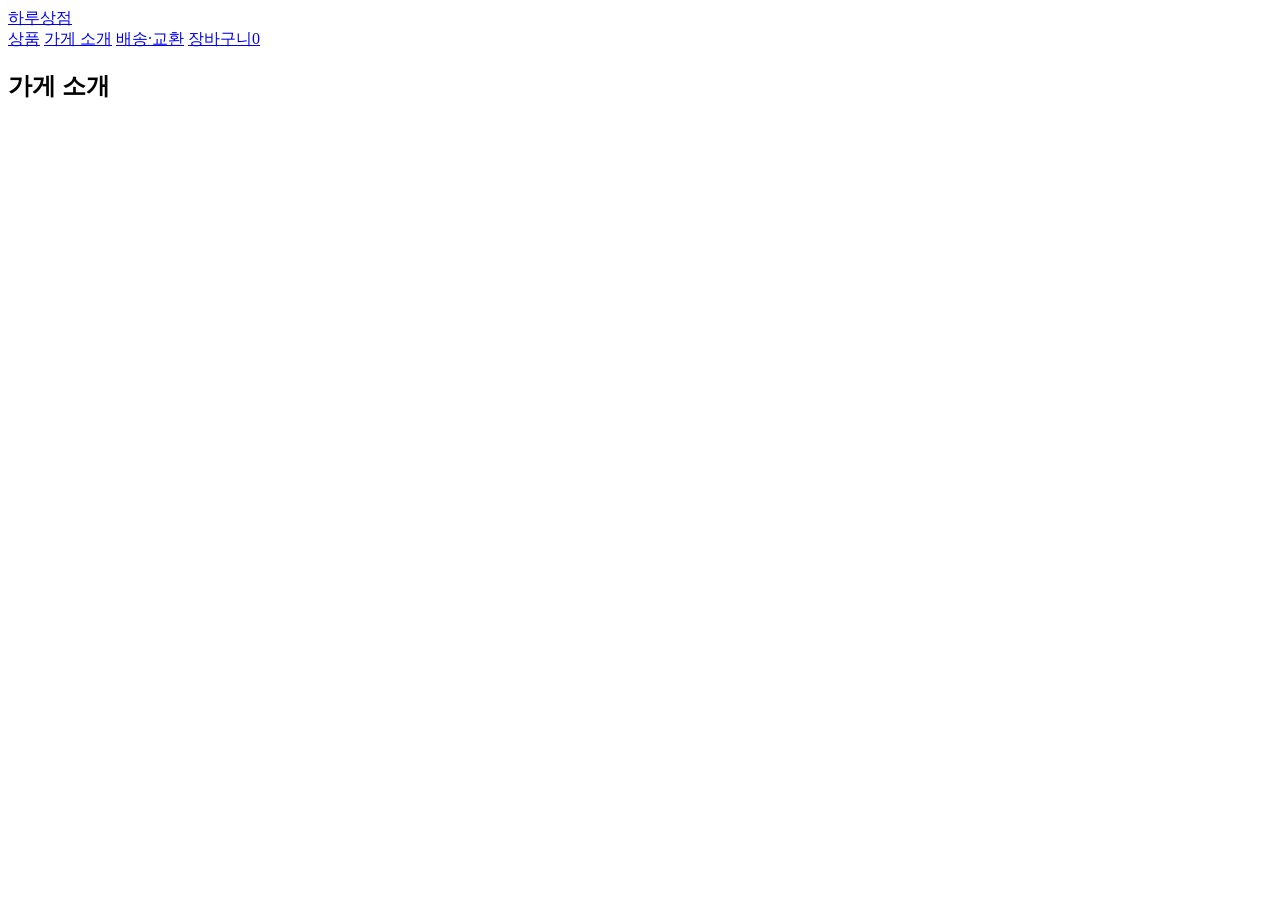
==== about.html @ 3b3f0db3 "add container" ====
<!doctype html>
<html lang="ko">
<head>
<meta charset="utf-8">
<meta name="viewport" content="width=device-width, initial-scale=1">
<title>가게 소개 — 하루상점</title>
<meta name="description" content="어떤 기준으로 물건을 고르는지 적었습니다">
<link rel="stylesheet" href="assets/style.css">

<!-- Google Tag Manager -->
<script>(function(w,d,s,l,i){w[l]=w[l]||[];w[l].push({'gtm.start':
new Date().getTime(),event:'gtm.js'});var f=d.getElementsByTagName(s)[0],
j=d.createElement(s),dl=l!='dataLayer'?'&l='+l:'';j.async=true;j.src=
'https://www.googletagmanager.com/gtm.js?id='+i+dl;f.parentNode.insertBefore(j,f);
})(window,document,'script','dataLayer','GTM-M26J92PP');</script>
<!-- End Google Tag Manager -->

</head>
<body>

<!-- Google Tag Manager (noscript) -->
<noscript><iframe src="https://www.googletagmanager.com/ns.html?id=GTM-M26J92PP"
height="0" width="0" style="display:none;visibility:hidden"></iframe></noscript>
<!-- End Google Tag Manager (noscript) -->

<header class="site"><div class="wrap">
  <a class="brand" href="index.html">하루상점</a>
  <nav class="site">
    <a href="index.html">상품</a>
    <a href="about.html">가게 소개</a>
    <a href="shipping.html">배송·교환</a>
    <a href="cart.html">장바구니<span class="cart-count">0</span></a>
  </nav>
</div></header>

<main><div class="wrap">
  <h2>가게 소개</h2>
  <div class="prose" id="about-body"></div>
</div></main>
<footer class="site"><div class="wrap"></div></footer>
<script src="assets/shop.js"></script>
<script src="assets/app.js"></script>
</body>
</html>
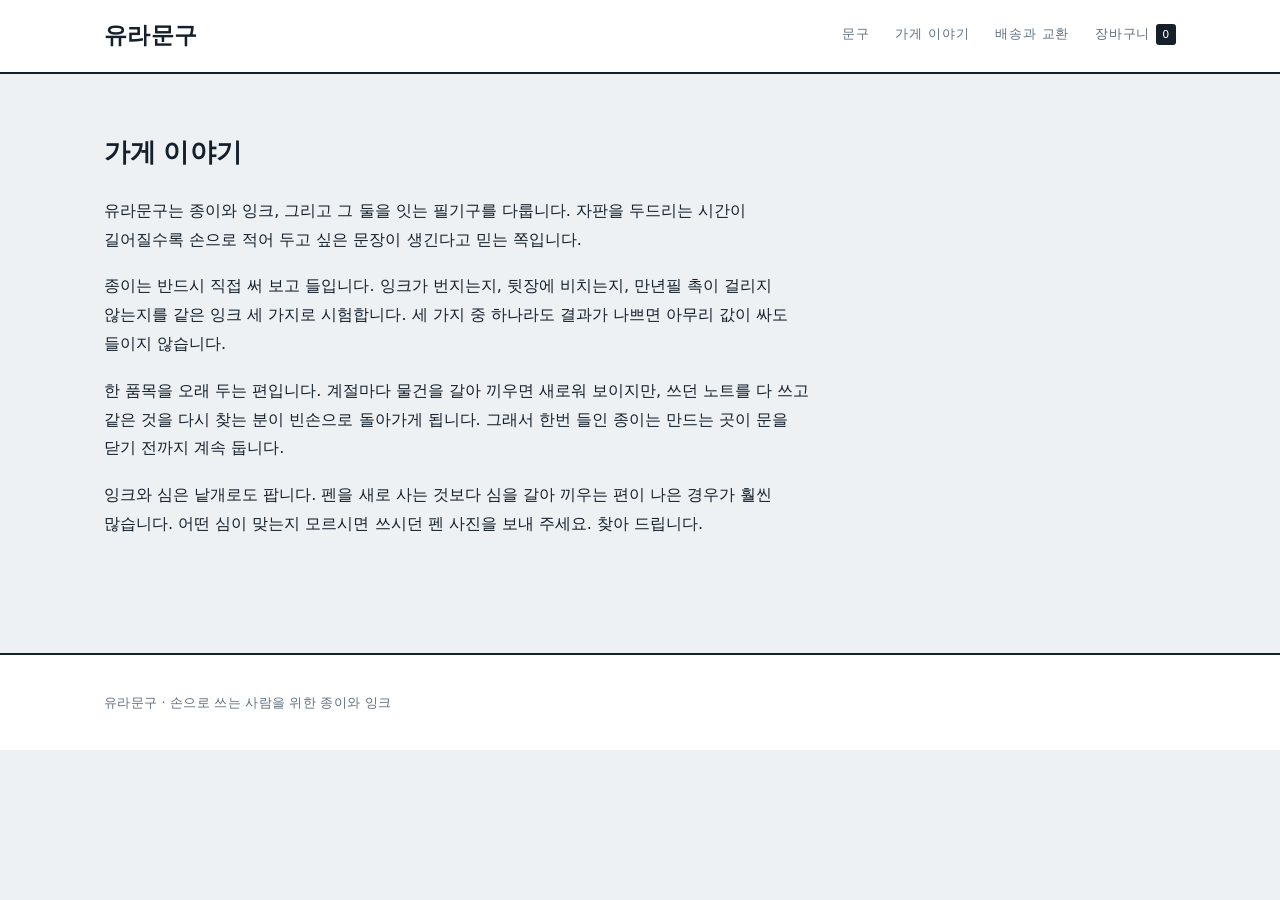
==== commit dc405993: "Rebrand shop to 유라문구 and restyle Replace all copy with a new stationery-shop identity (shop info, si" ====
--- a/about.html
+++ b/about.html
@@ -3,8 +3,8 @@
 <head>
 <meta charset="utf-8">
 <meta name="viewport" content="width=device-width, initial-scale=1">
-<title>가게 소개 — 하루상점</title>
-<meta name="description" content="어떤 기준으로 물건을 고르는지 적었습니다">
+<title>가게 이야기 — 유라문구</title>
+<meta name="description" content="종이와 잉크를 어떻게 골라 들이는지 적어 두었습니다">
 <link rel="stylesheet" href="assets/style.css">
 
 <!-- Google Tag Manager -->
@@ -24,17 +24,17 @@
 <!-- End Google Tag Manager (noscript) -->
 
 <header class="site"><div class="wrap">
-  <a class="brand" href="index.html">하루상점</a>
+  <a class="brand" href="index.html">유라문구</a>
   <nav class="site">
-    <a href="index.html">상품</a>
-    <a href="about.html">가게 소개</a>
-    <a href="shipping.html">배송·교환</a>
+    <a href="index.html">문구</a>
+    <a href="about.html">가게 이야기</a>
+    <a href="shipping.html">배송과 교환</a>
     <a href="cart.html">장바구니<span class="cart-count">0</span></a>
   </nav>
 </div></header>
 
 <main><div class="wrap">
-  <h2>가게 소개</h2>
+  <h2>가게 이야기</h2>
   <div class="prose" id="about-body"></div>
 </div></main>
 <footer class="site"><div class="wrap"></div></footer>
--- a/assets/style.css
+++ b/assets/style.css
@@ -0,0 +1,103 @@
+:root{
+  --ink:#15202b; --sub:#5f6f7e; --line:#dde3e9; --bg:#eef1f4; --card:#fff;
+  --accent:#1f5f56; --accent-ink:#fff;
+  --serif:"Nanum Myeongjo","Noto Serif KR",Georgia,serif;
+  --max:1120px;
+}
+*{box-sizing:border-box}
+body{margin:0;background:var(--bg);color:var(--ink);
+  font-family:"Pretendard","Apple SD Gothic Neo","Malgun Gothic",system-ui,sans-serif;
+  line-height:1.8;-webkit-font-smoothing:antialiased;
+  /* 한글은 단어 중간에서 끊지 않습니다 */
+  word-break:keep-all;overflow-wrap:break-word}
+a{color:inherit}
+.wrap{max-width:var(--max);margin:0 auto;padding:0 24px}
+
+header.site{position:sticky;top:0;z-index:10;background:var(--card);
+  border-bottom:2px solid var(--ink)}
+header.site .wrap{display:flex;align-items:center;gap:20px;height:72px}
+.brand{font-family:var(--serif);font-size:23px;font-weight:700;
+  text-decoration:none;letter-spacing:.02em}
+nav.site{margin-left:auto;display:flex;gap:26px;font-size:13px;letter-spacing:.06em}
+nav.site a{color:var(--sub);text-decoration:none;padding-bottom:3px;
+  border-bottom:2px solid transparent}
+nav.site a:hover{color:var(--accent);border-bottom-color:var(--accent)}
+.cart-count{display:inline-block;min-width:18px;text-align:center;
+  background:var(--ink);color:#fff;border-radius:3px;
+  padding:1px 6px;font-size:11px;margin-left:6px}
+
+.hero{background:var(--card);padding:78px 0 64px;border-bottom:1px solid var(--line)}
+.hero .wrap{border-left:4px solid var(--accent);padding-left:22px}
+.hero h1{font-family:var(--serif);margin:0 0 14px;font-size:42px;
+  line-height:1.3;letter-spacing:.01em}
+.hero p{margin:0;color:var(--sub);font-size:17px}
+
+main{padding:56px 0 96px}
+h2{font-family:var(--serif);font-size:26px;margin:0 0 20px;letter-spacing:.01em}
+.lead{color:var(--sub);margin:0 0 34px}
+
+.grid{display:grid;grid-template-columns:repeat(auto-fill,minmax(260px,1fr));gap:1px;
+  background:var(--line);border:1px solid var(--line)}
+.card{background:var(--card);border:0;border-radius:0;
+  padding:28px 24px 26px;text-decoration:none;display:block;transition:background .15s}
+.card:hover{background:#f7f9fa;transform:none}
+.card .thumb{font-size:34px;line-height:1;margin-bottom:18px;
+  display:flex;align-items:center;justify-content:center;
+  width:64px;height:64px;border-radius:50%;background:#eef2f1}
+.card h3{font-family:var(--serif);margin:0 0 8px;font-size:17px;font-weight:700}
+.card .sum{color:var(--sub);font-size:13.5px;line-height:1.65;margin:0 0 16px;min-height:44px}
+.card .price{font-weight:600;font-size:15px;color:var(--accent);letter-spacing:.02em}
+
+.detail{display:grid;grid-template-columns:260px 1fr;gap:48px;align-items:start}
+.detail .thumb{font-size:96px;text-align:center;background:var(--card);
+  border:1px solid var(--line);border-top:4px solid var(--accent);
+  border-radius:0;padding:48px 0}
+.detail h1{font-family:var(--serif);margin:0 0 10px;font-size:30px;line-height:1.35}
+.detail .price{font-size:19px;font-weight:600;color:var(--accent);
+  margin:0 0 26px;padding-bottom:20px;border-bottom:1px solid var(--line)}
+.detail .body p{margin:0 0 16px}
+
+.btn{display:inline-block;background:var(--accent);color:var(--accent-ink);
+  border:0;border-radius:3px;padding:14px 30px;font-size:14px;font-weight:600;
+  letter-spacing:.04em;cursor:pointer;text-decoration:none;font-family:inherit;
+  transition:background .15s}
+.btn:hover{filter:none;background:#17463f}
+.btn.ghost{background:transparent;color:var(--sub);border:1px solid var(--line);
+  padding:9px 16px;font-size:13px}
+.btn.ghost:hover{background:#fff;color:var(--ink);border-color:var(--ink)}
+
+table.cart{width:100%;border-collapse:collapse;background:var(--card);
+  border:1px solid var(--line);border-radius:0;overflow:hidden}
+table.cart th,table.cart td{padding:16px 18px;border-bottom:1px solid var(--line);text-align:left}
+table.cart th{background:var(--ink);font-size:12px;color:#fff;
+  font-weight:600;letter-spacing:.06em}
+table.cart tr:last-child td{border-bottom:0}
+.total{text-align:right;font-family:var(--serif);font-size:21px;font-weight:700;margin:26px 0 28px}
+
+.prose{max-width:720px}
+.prose p{margin:0 0 18px}
+.empty{color:var(--sub);padding:60px 0;text-align:center;background:var(--card);
+  border:1px dashed var(--line)}
+
+form.pay{background:var(--card);border:1px solid var(--line);
+  border-top:4px solid var(--accent);border-radius:0;padding:30px;max-width:460px}
+form.pay label{display:block;font-size:12px;color:var(--sub);
+  letter-spacing:.06em;margin:0 0 7px}
+form.pay input{width:100%;padding:12px 14px;border:1px solid var(--line);
+  border-radius:3px;margin:0 0 20px;font-size:15px;font-family:inherit;background:#fbfcfd}
+form.pay input:focus{outline:0;border-color:var(--accent);background:#fff}
+
+footer.site{border-top:2px solid var(--ink);background:var(--card);
+  padding:36px 0;color:var(--sub);font-size:13px;letter-spacing:.02em}
+
+@media (max-width:640px){
+  .wrap{padding:0 18px}
+  header.site .wrap{height:62px;gap:12px}
+  nav.site{gap:14px;font-size:12px;letter-spacing:0}
+  .detail{grid-template-columns:1fr;gap:26px}
+  .detail .thumb{font-size:72px;padding:32px 0}
+  .hero{padding:44px 0 36px}
+  .hero h1{font-size:29px}
+  .hero p{font-size:15px}
+  main{padding:40px 0 64px}
+}
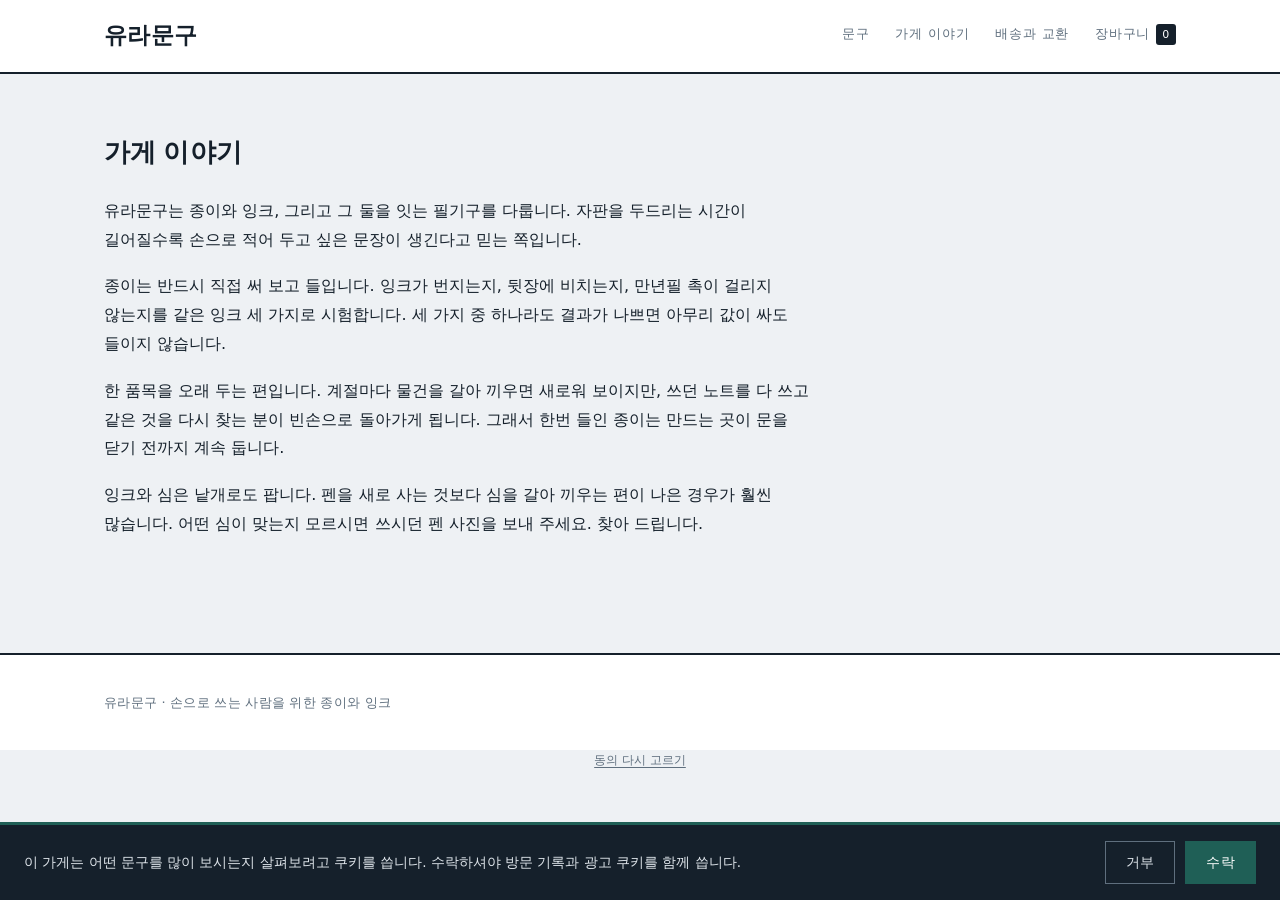
==== commit 7fd271ed: "add consent banner Co-Authored-By: Claude Opus 5 (1M context) <noreply@anthropic.com>" ====
--- a/about.html
+++ b/about.html
@@ -6,6 +6,9 @@
 <title>가게 이야기 — 유라문구</title>
 <meta name="description" content="종이와 잉크를 어떻게 골라 들이는지 적어 두었습니다">
 <link rel="stylesheet" href="assets/style.css">
+
+<!-- 동의 배너 - 태그 관리자보다 먼저 읽혀야 합니다 -->
+<script src="assets/consent.js"></script>
 
 <!-- Google Tag Manager -->
 <script>(function(w,d,s,l,i){w[l]=w[l]||[];w[l].push({'gtm.start':
